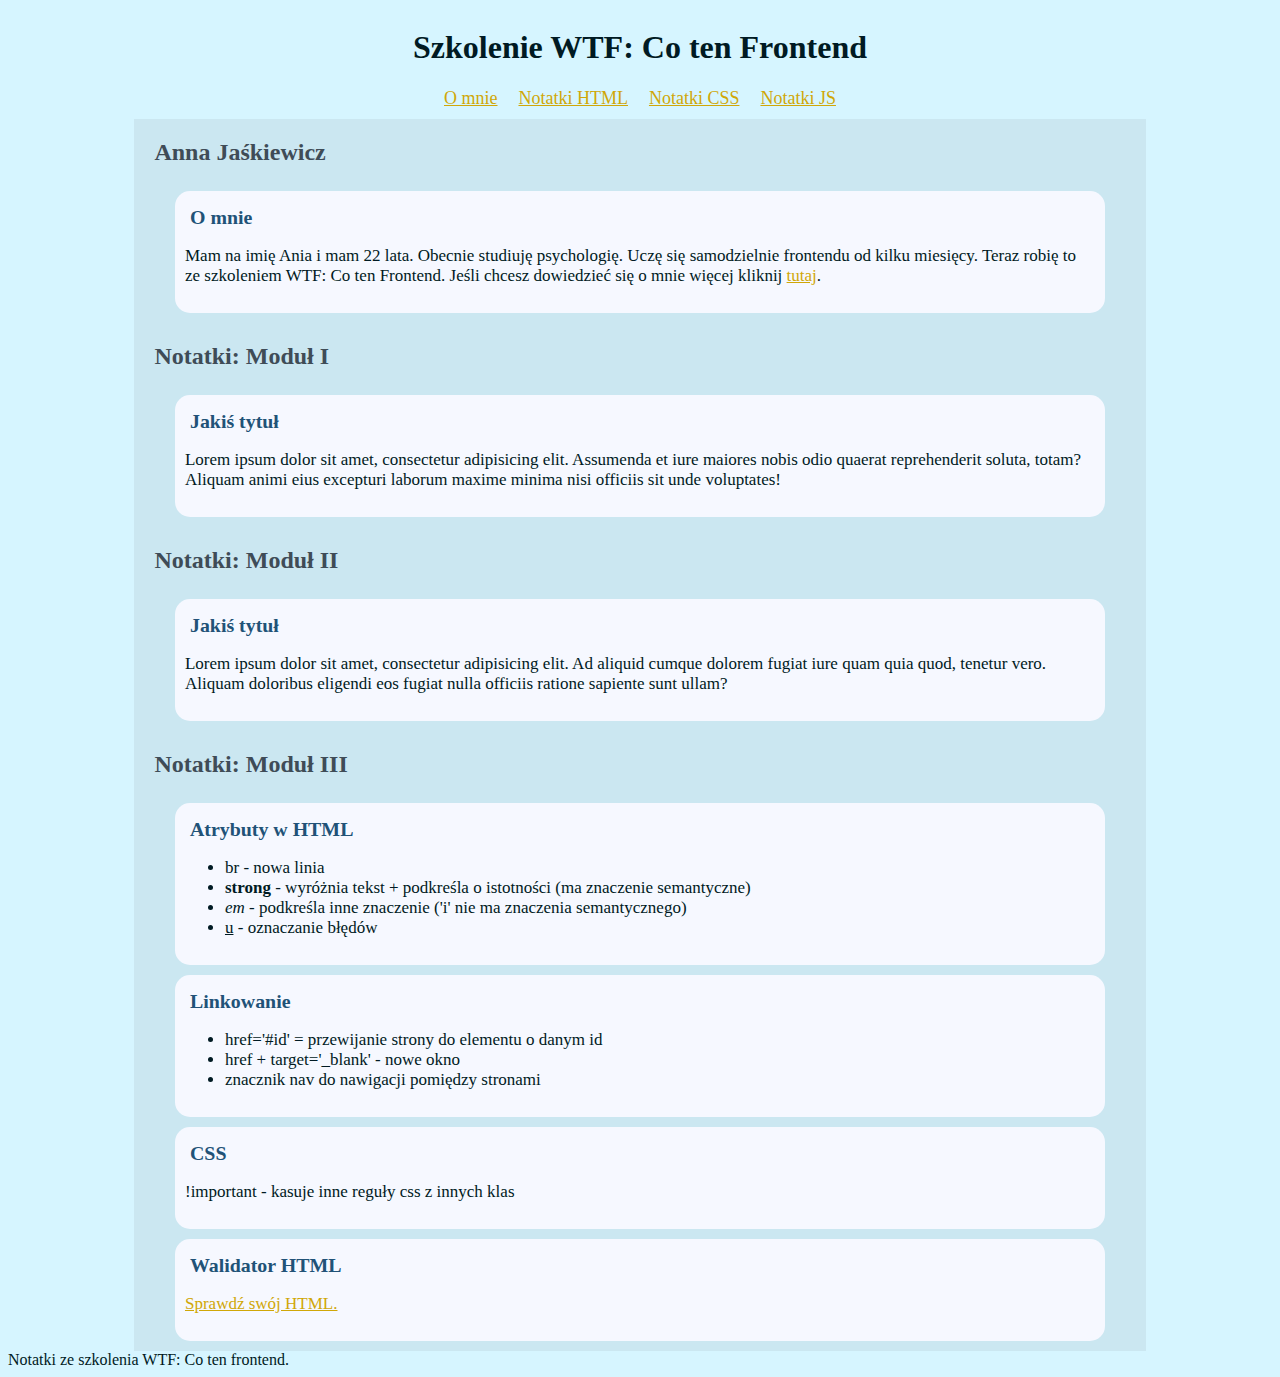
==== index.html @ 49521f5a "corrected html validator warnings" ====
<!DOCTYPE html>
<html lang="pl">
<head>
    <meta charset="UTF-8">
    <title>Szkolenie WTF: Co ten Frontend</title>
    <link rel="stylesheet" href="styles.css">
</head>

<body>

<header>
    <h1>Szkolenie WTF: Co ten Frontend</h1>
    <nav>
        <a href="aboutMe.html">O mnie</a>
        <a href="htmlNotes.html">Notatki HTML</a>
        <a href="cssNotes.html">Notatki CSS</a>
        <a href="jsNotes.html">Notatki JS</a>
    </nav>
</header>

<main>
    <section class="aboutMe">
        <h2>Anna Jaśkiewicz</h2>
        <article>
            <h3>O mnie</h3>
            <p>Mam na imię Ania i mam 22 lata. Obecnie studiuję psychologię. Uczę się samodzielnie frontendu od kilku
                miesięcy. Teraz robię to ze szkoleniem WTF: Co ten Frontend. Jeśli chcesz dowiedzieć się o mnie więcej
                kliknij <a href="aboutMe.html">tutaj</a>.</p>
        </article>
    </section>
    <section class="notes">
        <h2>Notatki: Moduł I</h2>
        <article>
            <h3>Jakiś tytuł</h3>
            <p>Lorem ipsum dolor sit amet, consectetur adipisicing elit. Assumenda et iure maiores nobis odio quaerat
                reprehenderit soluta, totam? Aliquam animi eius excepturi laborum maxime minima nisi officiis sit unde
                voluptates!</p>
        </article>
    </section>
    <section class="notes">
        <h2>Notatki: Moduł II</h2>
        <article>
            <h3>Jakiś tytuł</h3>
            <p>Lorem ipsum dolor sit amet, consectetur adipisicing elit. Ad aliquid cumque dolorem fugiat iure quam quia
                quod, tenetur vero. Aliquam doloribus eligendi eos fugiat nulla officiis ratione sapiente sunt
                ullam?</p>
        </article>
    </section>
    <section class="notes">
        <h2>Notatki: Moduł III</h2>
        <article>
            <h3>Atrybuty w HTML</h3>
            <ul>
                <li>br - nowa linia</li>
                <li><strong>strong</strong> - wyróżnia tekst + podkreśla o istotności (ma znaczenie semantyczne)</li>
                <li><em>em</em> - podkreśla inne znaczenie ('i' nie ma znaczenia semantycznego)</li>
                <li><u>u</u> - oznaczanie błędów</li>
            </ul>
        </article>
        <article>
            <h3>Linkowanie</h3>
            <ul>
                <li>href='#id' = przewijanie strony do elementu o danym id</li>
                <li>href + target='_blank' - nowe okno</li>
                <li>znacznik nav do nawigacji pomiędzy stronami</li>
            </ul>
        </article>
        <article>
            <h3>CSS</h3>
            <p>!important - kasuje inne reguły css z innych klas</p>
        </article>
        <article>
            <h3>Walidator HTML</h3>
            <p>
                <a href="https://validator.w3.org/">Sprawdź swój HTML.</a>
            </p>
        </article>
    </section>
</main>

<footer>Notatki ze szkolenia WTF: Co ten frontend.</footer>

</body>
</html>
---- styles.css ----
body {
    color: #001A23;
    background-color: #d6f5ff;
    display: flex;
    flex-direction: column;
}

main {
    display: flex;
    flex-direction: column;
}

header {
    align-self: center;
}

nav {
    display: flex;
    justify-content: space-evenly;
    margin: 10px;
    font-size: 18px;
}

section {
    width: 80%;
    margin: auto;
    background-color: #cbe7f1;
}

article {
    width: 90%;
    background-color: #f6f8ff;
    margin: 10px auto;
    padding: 10px;
    border-radius: 15px;
    font-size: 17px;
}

h2 {
    color: #3f4c57;
    padding: 15px;
    margin: 5px;
}

h3 {
    color: #215277;
    margin: 5px;
}

a {
    color: #d0a708;
}
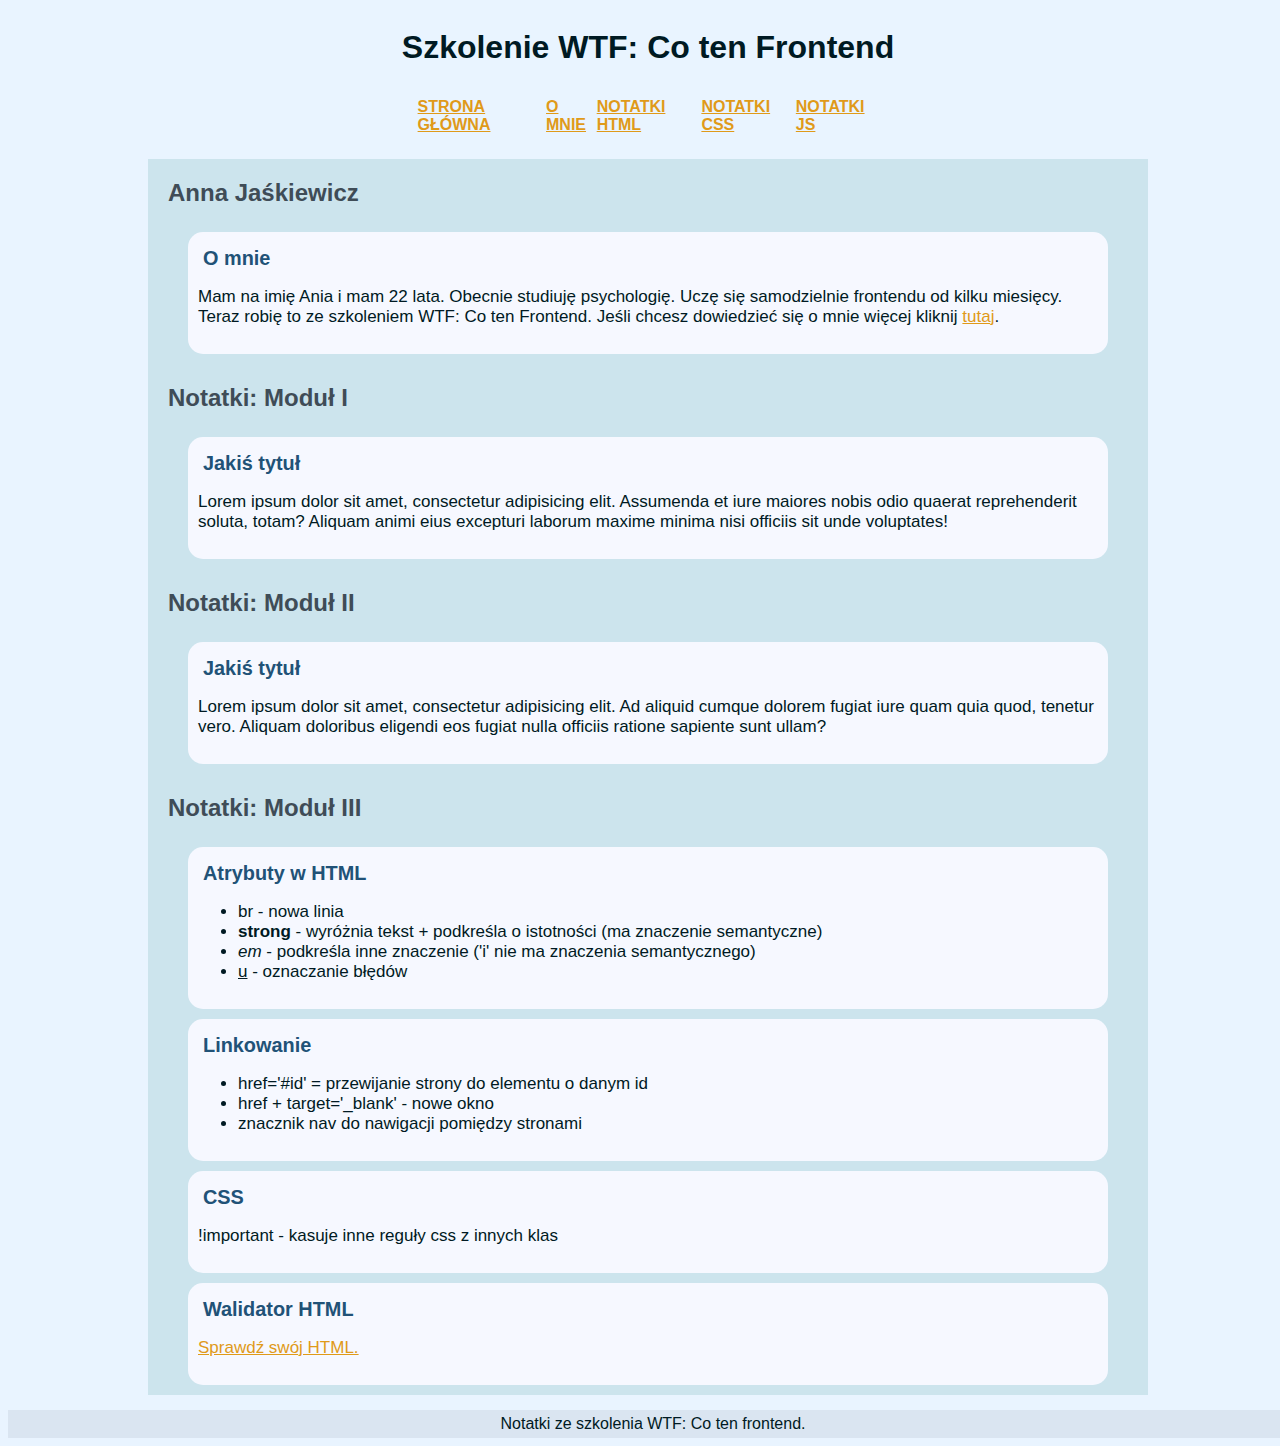
==== commit 0e53fd8f: "some style changes" ====
--- a/index.html
+++ b/index.html
@@ -11,6 +11,7 @@
 <header>
     <h1>Szkolenie WTF: Co ten Frontend</h1>
     <nav>
+        <a href="index.html">Strona główna</a>
         <a href="aboutMe.html">O mnie</a>
         <a href="htmlNotes.html">Notatki HTML</a>
         <a href="cssNotes.html">Notatki CSS</a>
--- a/styles.css
+++ b/styles.css
@@ -1,30 +1,40 @@
 body {
     color: #001A23;
-    background-color: #d6f5ff;
+    background-color: #e9f4ff;
     display: flex;
     flex-direction: column;
+    font-family: "Segoe UI", "Tahoma", sans-serif;
+    width: 100%;
 }
 
 main {
     display: flex;
     flex-direction: column;
+    margin: 15px;
 }
 
 header {
-    align-self: center;
+    display: flex;
+    flex-direction: column;
+    margin: auto;
+    width: 60%;
 }
 
 nav {
     display: flex;
+    width: inherit;
+    align-self: center;
     justify-content: space-evenly;
     margin: 10px;
-    font-size: 18px;
+    font-size: 16px;
+    text-transform: uppercase;
+    font-weight: bold;
 }
 
 section {
     width: 80%;
     margin: auto;
-    background-color: #cbe7f1;
+    background-color: rgba(98, 172, 175, 0.22);
 }
 
 article {
@@ -34,6 +44,10 @@
     padding: 10px;
     border-radius: 15px;
     font-size: 17px;
+}
+
+h1 {
+text-align: center;
 }
 
 h2 {
@@ -48,5 +62,13 @@
 }
 
 a {
-    color: #d0a708;
+    color: rgb(224, 154, 25);
+}
+
+footer {
+    width: 100%;
+    text-align: center;
+    background-color: #dae5f1;
+    padding: 5px;
+    margin-bottom: 0;
 }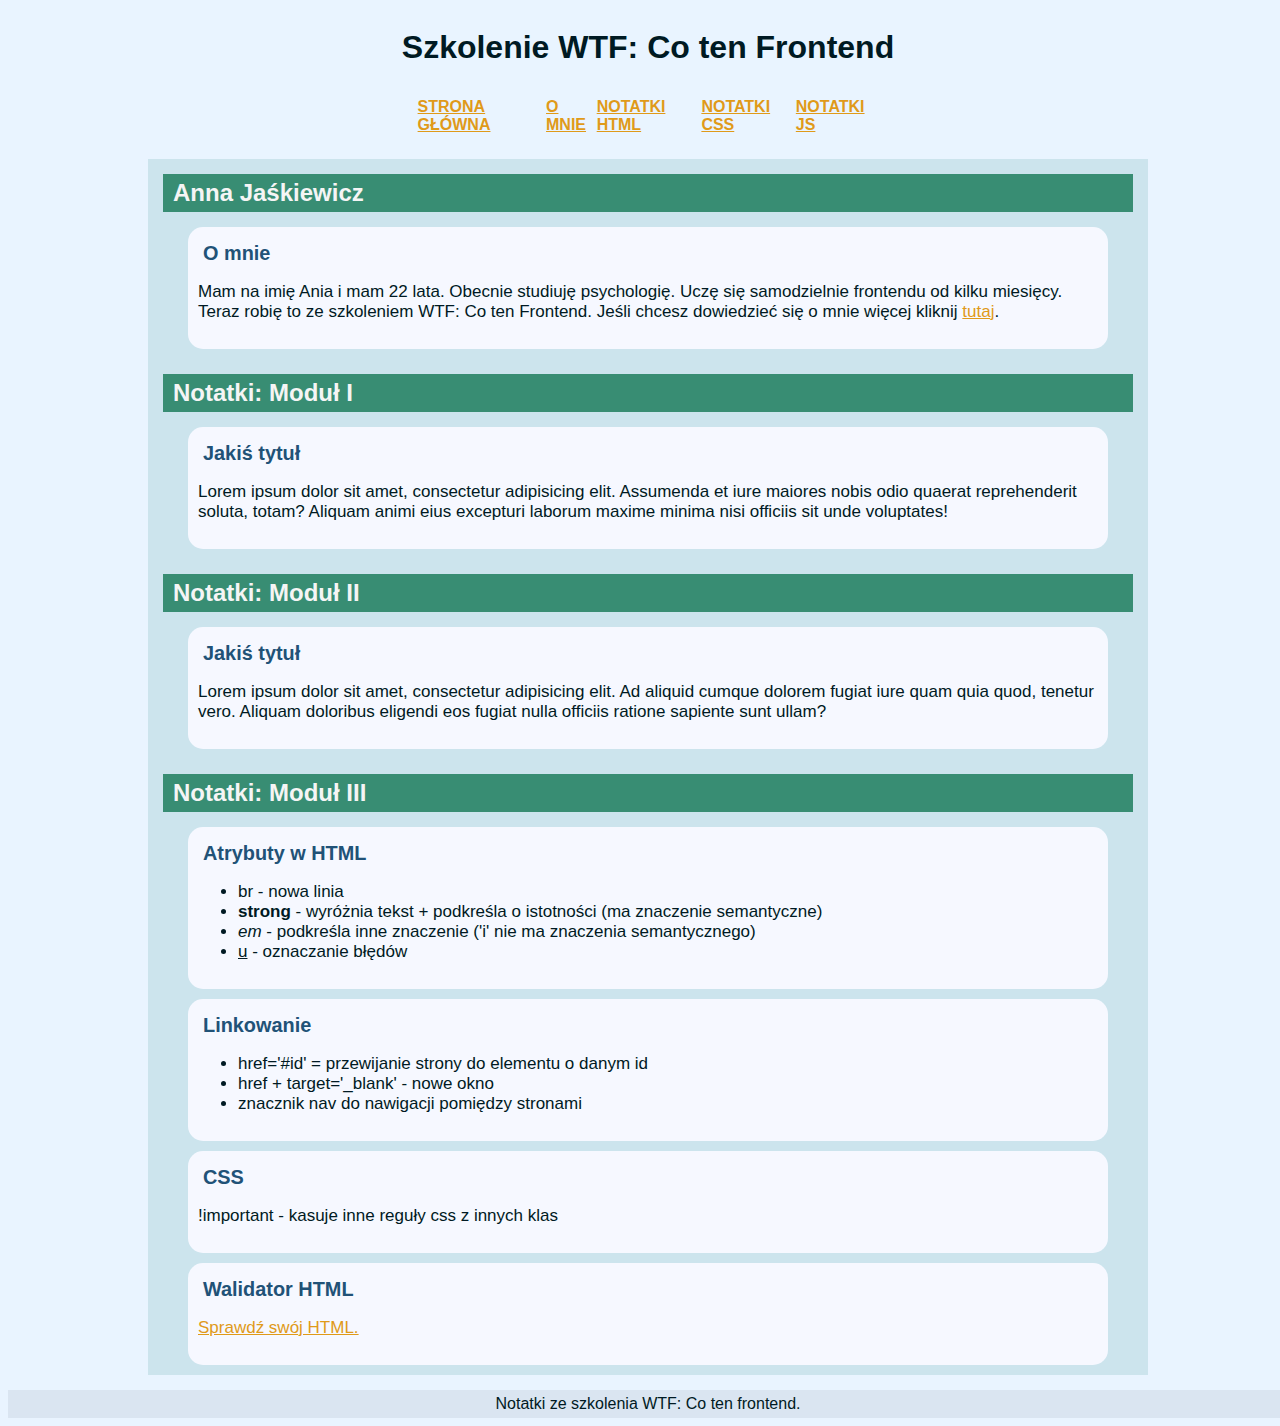
==== commit 3a10c6d3: "styled page elements with classes" ====
--- a/index.html
+++ b/index.html
@@ -8,9 +8,9 @@
 
 <body>
 
-<header>
-    <h1>Szkolenie WTF: Co ten Frontend</h1>
-    <nav>
+<header class="mainHeader">
+    <h1 class="pageTitle">Szkolenie WTF: Co ten Frontend</h1>
+    <nav class="pageNav">
         <a href="index.html">Strona główna</a>
         <a href="aboutMe.html">O mnie</a>
         <a href="htmlNotes.html">Notatki HTML</a>
@@ -20,37 +20,37 @@
 </header>
 
 <main>
-    <section class="aboutMe">
-        <h2>Anna Jaśkiewicz</h2>
-        <article>
-            <h3>O mnie</h3>
+    <section class="contentSection"  id="aboutMe">
+        <h2 class="sectionTitle">Anna Jaśkiewicz</h2>
+        <article class="article">
+            <h3 class="articleTitle">O mnie</h3>
             <p>Mam na imię Ania i mam 22 lata. Obecnie studiuję psychologię. Uczę się samodzielnie frontendu od kilku
                 miesięcy. Teraz robię to ze szkoleniem WTF: Co ten Frontend. Jeśli chcesz dowiedzieć się o mnie więcej
                 kliknij <a href="aboutMe.html">tutaj</a>.</p>
         </article>
     </section>
-    <section class="notes">
-        <h2>Notatki: Moduł I</h2>
-        <article>
-            <h3>Jakiś tytuł</h3>
+    <section class="contentSection">
+        <h2 class="sectionTitle">Notatki: Moduł I</h2>
+        <article class="article">
+            <h3 class="articleTitle">Jakiś tytuł</h3>
             <p>Lorem ipsum dolor sit amet, consectetur adipisicing elit. Assumenda et iure maiores nobis odio quaerat
                 reprehenderit soluta, totam? Aliquam animi eius excepturi laborum maxime minima nisi officiis sit unde
                 voluptates!</p>
         </article>
     </section>
-    <section class="notes">
-        <h2>Notatki: Moduł II</h2>
-        <article>
-            <h3>Jakiś tytuł</h3>
+    <section class="contentSection">
+        <h2 class="sectionTitle">Notatki: Moduł II</h2>
+        <article class="article">
+            <h3 class="articleTitle">Jakiś tytuł</h3>
             <p>Lorem ipsum dolor sit amet, consectetur adipisicing elit. Ad aliquid cumque dolorem fugiat iure quam quia
                 quod, tenetur vero. Aliquam doloribus eligendi eos fugiat nulla officiis ratione sapiente sunt
                 ullam?</p>
         </article>
     </section>
-    <section class="notes">
-        <h2>Notatki: Moduł III</h2>
-        <article>
-            <h3>Atrybuty w HTML</h3>
+    <section class="contentSection">
+        <h2 class="sectionTitle">Notatki: Moduł III</h2>
+        <article class="article">
+            <h3 class="articleTitle" >Atrybuty w HTML</h3>
             <ul>
                 <li>br - nowa linia</li>
                 <li><strong>strong</strong> - wyróżnia tekst + podkreśla o istotności (ma znaczenie semantyczne)</li>
@@ -58,20 +58,20 @@
                 <li><u>u</u> - oznaczanie błędów</li>
             </ul>
         </article>
-        <article>
-            <h3>Linkowanie</h3>
+        <article class="article">
+            <h3 class="articleTitle">Linkowanie</h3>
             <ul>
                 <li>href='#id' = przewijanie strony do elementu o danym id</li>
                 <li>href + target='_blank' - nowe okno</li>
                 <li>znacznik nav do nawigacji pomiędzy stronami</li>
             </ul>
         </article>
-        <article>
-            <h3>CSS</h3>
+        <article class="article">
+            <h3 class="articleTitle">CSS</h3>
             <p>!important - kasuje inne reguły css z innych klas</p>
         </article>
-        <article>
-            <h3>Walidator HTML</h3>
+        <article class="article">
+            <h3 class="articleTitle">Walidator HTML</h3>
             <p>
                 <a href="https://validator.w3.org/">Sprawdź swój HTML.</a>
             </p>
@@ -79,7 +79,7 @@
     </section>
 </main>
 
-<footer>Notatki ze szkolenia WTF: Co ten frontend.</footer>
+<footer class="pageFooter">Notatki ze szkolenia WTF: Co ten frontend.</footer>
 
 </body>
 </html>--- a/styles.css
+++ b/styles.css
@@ -13,14 +13,14 @@
     margin: 15px;
 }
 
-header {
+.mainHeader {
     display: flex;
     flex-direction: column;
     margin: auto;
     width: 60%;
 }
 
-nav {
+.pageNav {
     display: flex;
     width: inherit;
     align-self: center;
@@ -31,13 +31,13 @@
     font-weight: bold;
 }
 
-section {
+.contentSection {
     width: 80%;
     margin: auto;
     background-color: rgba(98, 172, 175, 0.22);
 }
 
-article {
+.article {
     width: 90%;
     background-color: #f6f8ff;
     margin: 10px auto;
@@ -46,17 +46,18 @@
     font-size: 17px;
 }
 
-h1 {
+.pageTitle {
 text-align: center;
 }
 
-h2 {
-    color: #3f4c57;
-    padding: 15px;
-    margin: 5px;
+.sectionTitle {
+    padding: 5px 10px;
+    margin: 15px;
+    background-color: #388d73;
+    color: whitesmoke;
 }
 
-h3 {
+.articleTitle {
     color: #215277;
     margin: 5px;
 }
@@ -65,8 +66,7 @@
     color: rgb(224, 154, 25);
 }
 
-footer {
-    width: 100%;
+.pageFooter {
     text-align: center;
     background-color: #dae5f1;
     padding: 5px;
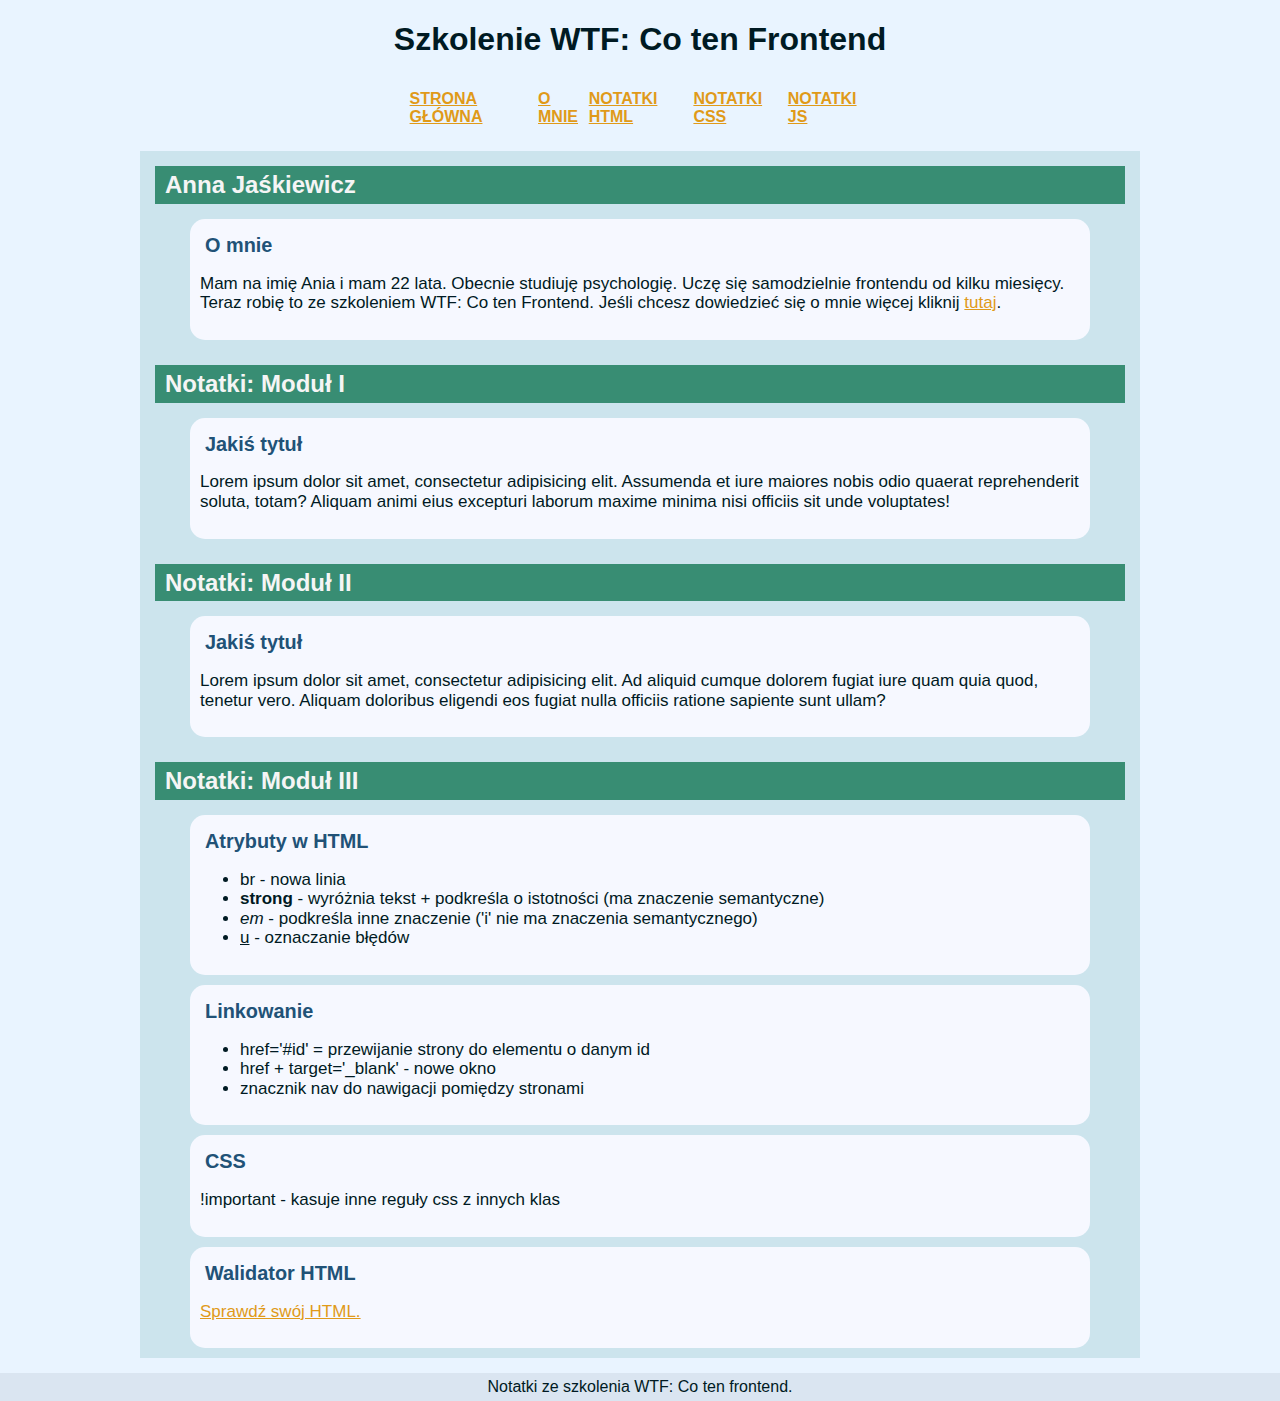
==== commit d8db8ece: "BEM classes and added notes from module iv" ====
--- a/index.html
+++ b/index.html
@@ -3,6 +3,7 @@
 <head>
     <meta charset="UTF-8">
     <title>Szkolenie WTF: Co ten Frontend</title>
+    <link rel="stylesheet" href="normalize.css" type="text/css">
     <link rel="stylesheet" href="styles.css">
 </head>
 
@@ -13,44 +14,44 @@
     <nav class="pageNav">
         <a href="index.html">Strona główna</a>
         <a href="aboutMe.html">O mnie</a>
-        <a href="htmlNotes.html">Notatki HTML</a>
-        <a href="cssNotes.html">Notatki CSS</a>
-        <a href="jsNotes.html">Notatki JS</a>
+        <a href="notesHTML.html">Notatki HTML</a>
+        <a href="notesCSS.html">Notatki CSS</a>
+        <a href="notesJS.html">Notatki JS</a>
     </nav>
 </header>
 
 <main>
     <section class="contentSection"  id="aboutMe">
-        <h2 class="sectionTitle">Anna Jaśkiewicz</h2>
+        <h2 class="contentSection__title">Anna Jaśkiewicz</h2>
         <article class="article">
-            <h3 class="articleTitle">O mnie</h3>
+            <h3 class="article__title">O mnie</h3>
             <p>Mam na imię Ania i mam 22 lata. Obecnie studiuję psychologię. Uczę się samodzielnie frontendu od kilku
                 miesięcy. Teraz robię to ze szkoleniem WTF: Co ten Frontend. Jeśli chcesz dowiedzieć się o mnie więcej
                 kliknij <a href="aboutMe.html">tutaj</a>.</p>
         </article>
     </section>
     <section class="contentSection">
-        <h2 class="sectionTitle">Notatki: Moduł I</h2>
+        <h2 class="contentSection__title">Notatki: Moduł I</h2>
         <article class="article">
-            <h3 class="articleTitle">Jakiś tytuł</h3>
+            <h3 class="article__title">Jakiś tytuł</h3>
             <p>Lorem ipsum dolor sit amet, consectetur adipisicing elit. Assumenda et iure maiores nobis odio quaerat
                 reprehenderit soluta, totam? Aliquam animi eius excepturi laborum maxime minima nisi officiis sit unde
                 voluptates!</p>
         </article>
     </section>
     <section class="contentSection">
-        <h2 class="sectionTitle">Notatki: Moduł II</h2>
+        <h2 class="contentSection__title">Notatki: Moduł II</h2>
         <article class="article">
-            <h3 class="articleTitle">Jakiś tytuł</h3>
+            <h3 class="article__title">Jakiś tytuł</h3>
             <p>Lorem ipsum dolor sit amet, consectetur adipisicing elit. Ad aliquid cumque dolorem fugiat iure quam quia
                 quod, tenetur vero. Aliquam doloribus eligendi eos fugiat nulla officiis ratione sapiente sunt
                 ullam?</p>
         </article>
     </section>
     <section class="contentSection">
-        <h2 class="sectionTitle">Notatki: Moduł III</h2>
+        <h2 class="contentSection__title">Notatki: Moduł III</h2>
         <article class="article">
-            <h3 class="articleTitle" >Atrybuty w HTML</h3>
+            <h3 class="article__title" >Atrybuty w HTML</h3>
             <ul>
                 <li>br - nowa linia</li>
                 <li><strong>strong</strong> - wyróżnia tekst + podkreśla o istotności (ma znaczenie semantyczne)</li>
@@ -59,7 +60,7 @@
             </ul>
         </article>
         <article class="article">
-            <h3 class="articleTitle">Linkowanie</h3>
+            <h3 class="article__title">Linkowanie</h3>
             <ul>
                 <li>href='#id' = przewijanie strony do elementu o danym id</li>
                 <li>href + target='_blank' - nowe okno</li>
@@ -67,11 +68,11 @@
             </ul>
         </article>
         <article class="article">
-            <h3 class="articleTitle">CSS</h3>
+            <h3 class="article__title">CSS</h3>
             <p>!important - kasuje inne reguły css z innych klas</p>
         </article>
         <article class="article">
-            <h3 class="articleTitle">Walidator HTML</h3>
+            <h3 class="article__title">Walidator HTML</h3>
             <p>
                 <a href="https://validator.w3.org/">Sprawdź swój HTML.</a>
             </p>
@@ -81,5 +82,7 @@
 
 <footer class="pageFooter">Notatki ze szkolenia WTF: Co ten frontend.</footer>
 
+<script src="app.js"></script>
+
 </body>
 </html>--- a/styles.css
+++ b/styles.css
@@ -1,3 +1,11 @@
+html {
+    box-sizing: border-box;
+}
+
+*, *:before, *:after {
+    box-sizing: inherit;
+}
+
 body {
     color: #001A23;
     background-color: #e9f4ff;
@@ -50,14 +58,14 @@
 text-align: center;
 }
 
-.sectionTitle {
+.contentSection__title {
     padding: 5px 10px;
     margin: 15px;
     background-color: #388d73;
     color: whitesmoke;
 }
 
-.articleTitle {
+.article__title {
     color: #215277;
     margin: 5px;
 }
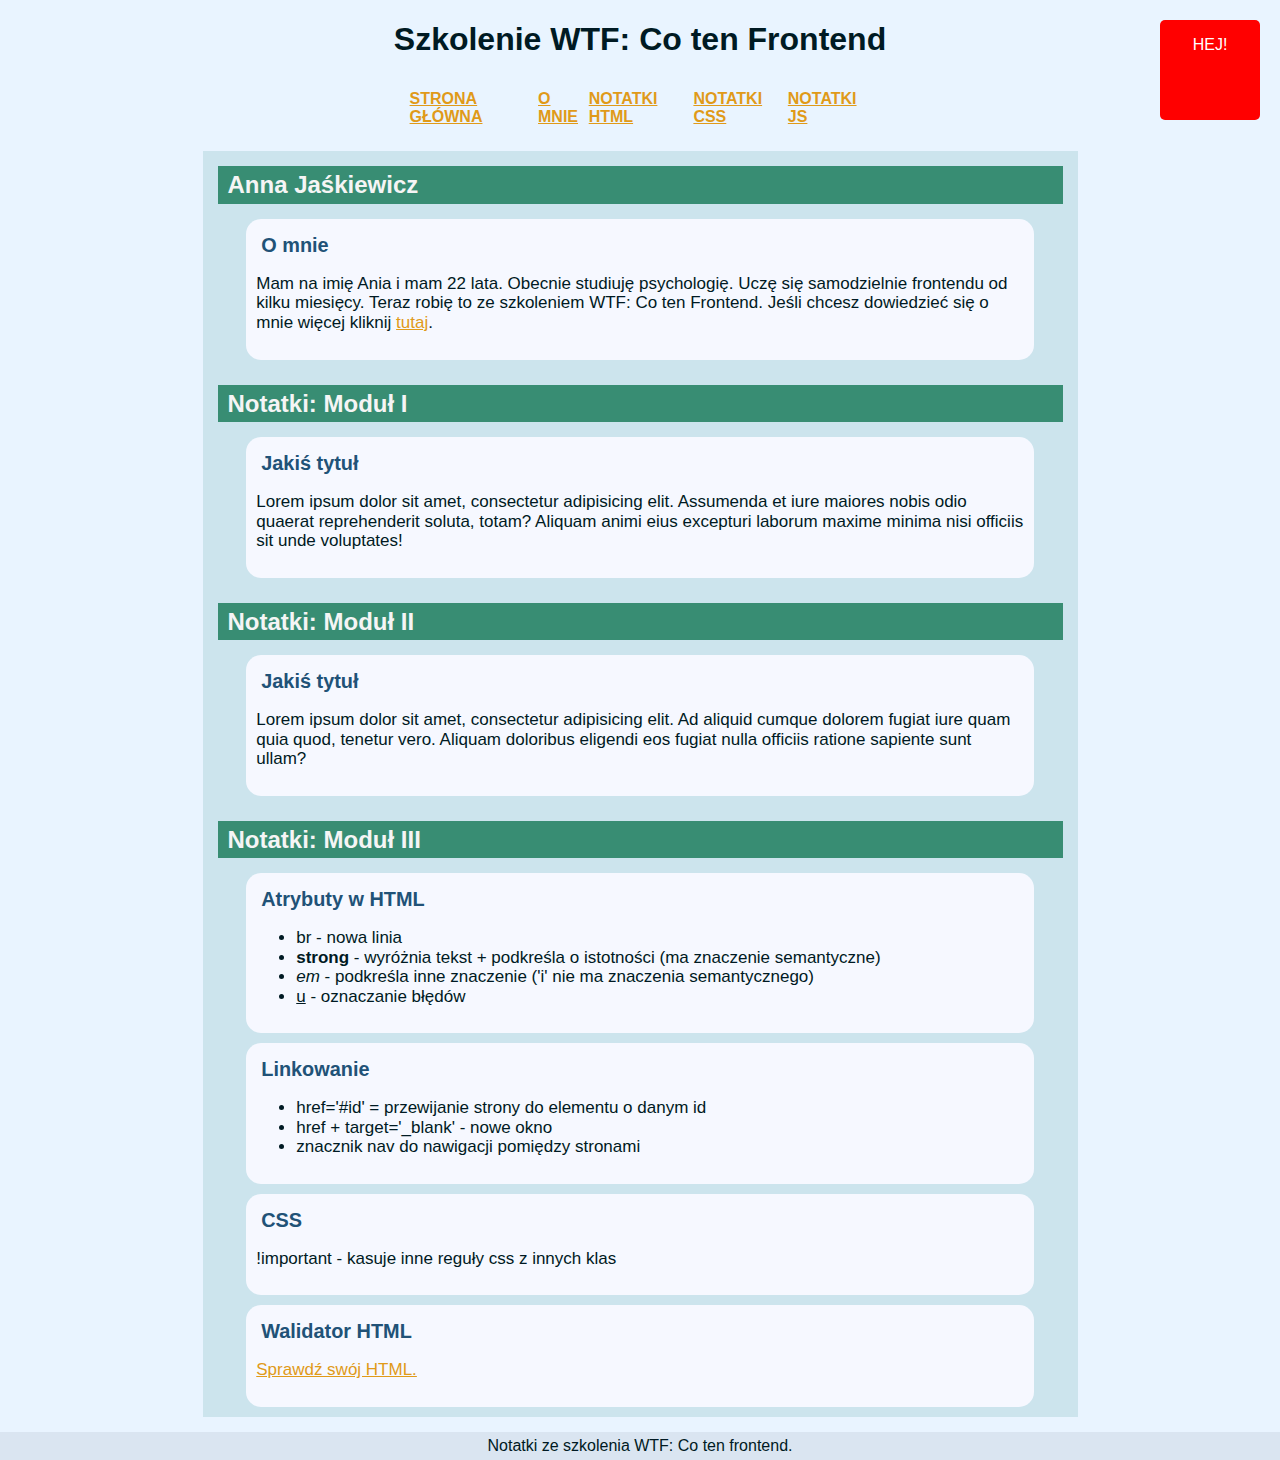
==== commit 3eb632d4: "homework task - editing element with js" ====
--- a/index.html
+++ b/index.html
@@ -80,6 +80,12 @@
     </section>
 </main>
 
+<section class="additional">
+    <div class="helloBox">
+        <p class="helloBox__text helloBox__text--js"></p>
+    </div>
+</section>
+
 <footer class="pageFooter">Notatki ze szkolenia WTF: Co ten frontend.</footer>
 
 <script src="app.js"></script>
--- a/styles.css
+++ b/styles.css
@@ -32,7 +32,7 @@
     display: flex;
     width: inherit;
     align-self: center;
-    justify-content: space-evenly;
+    justify-content: space-around;
     margin: 10px;
     font-size: 16px;
     text-transform: uppercase;
@@ -40,7 +40,7 @@
 }
 
 .contentSection {
-    width: 80%;
+    width: 70%;
     margin: auto;
     background-color: rgba(98, 172, 175, 0.22);
 }
@@ -53,6 +53,7 @@
     border-radius: 15px;
     font-size: 17px;
 }
+
 
 .pageTitle {
 text-align: center;
@@ -79,4 +80,23 @@
     background-color: #dae5f1;
     padding: 5px;
     margin-bottom: 0;
-}+}
+
+.helloBox {
+    width: 100px;
+    height: 100px;
+    position: fixed;
+    right: 20px;
+    top: 20px;
+    background-color: red;
+    border-radius: 5px;
+    text-align: center;
+}
+
+.helloBox__text {
+    color: white;
+    text-transform: uppercase;
+    font-size: 16px;
+    font-weight: 500;
+}
+
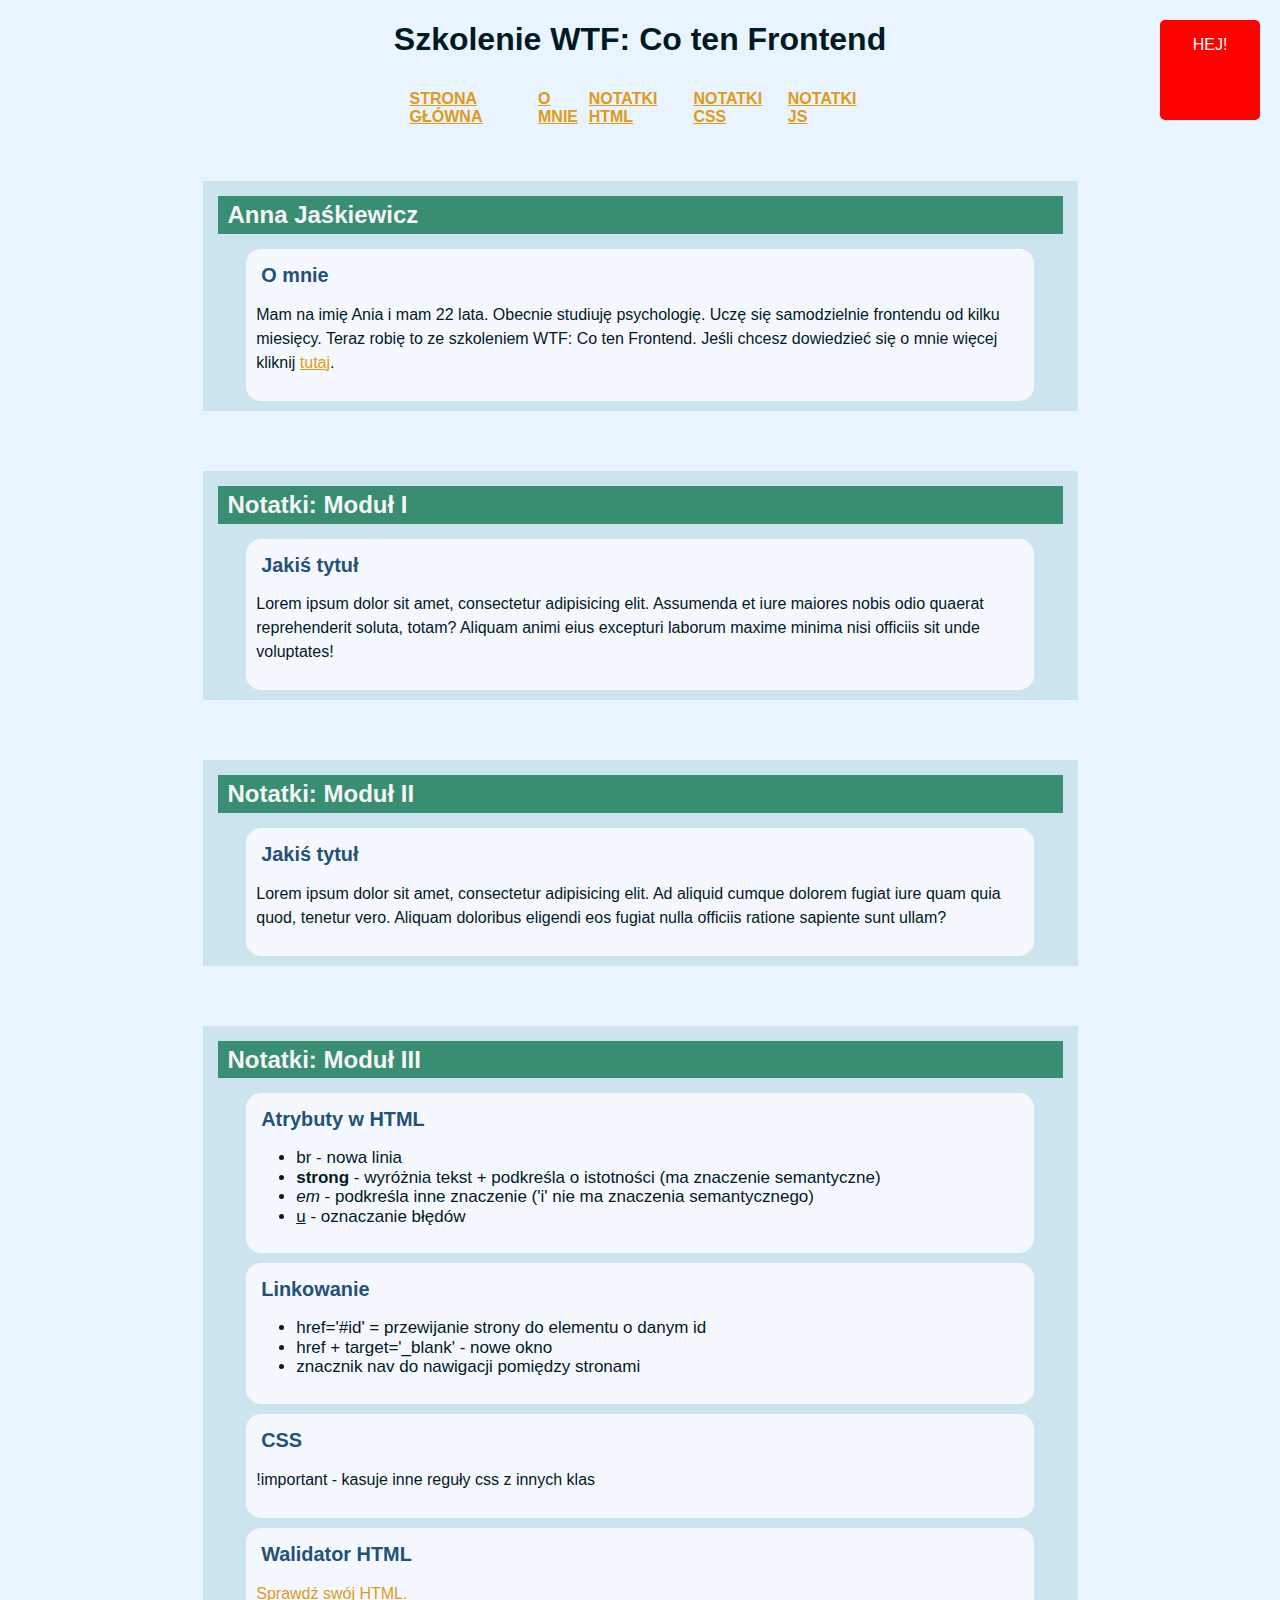
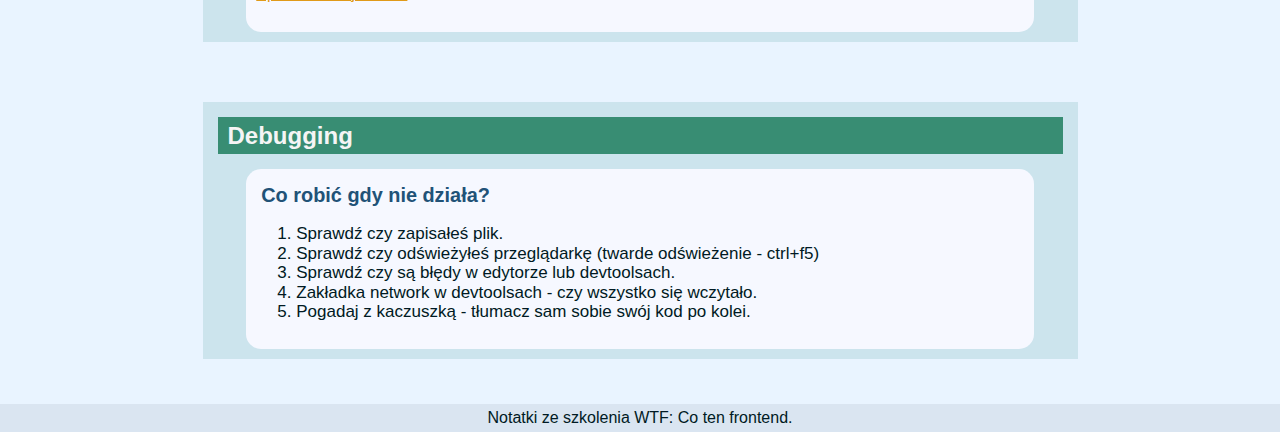
==== commit 48618266: "module 5 notes" ====
--- a/index.html
+++ b/index.html
@@ -21,7 +21,7 @@
 </header>
 
 <main>
-    <section class="contentSection"  id="aboutMe">
+    <section class="contentSection" id="aboutMe">
         <h2 class="contentSection__title">Anna Jaśkiewicz</h2>
         <article class="article">
             <h3 class="article__title">O mnie</h3>
@@ -51,7 +51,7 @@
     <section class="contentSection">
         <h2 class="contentSection__title">Notatki: Moduł III</h2>
         <article class="article">
-            <h3 class="article__title" >Atrybuty w HTML</h3>
+            <h3 class="article__title">Atrybuty w HTML</h3>
             <ul>
                 <li>br - nowa linia</li>
                 <li><strong>strong</strong> - wyróżnia tekst + podkreśla o istotności (ma znaczenie semantyczne)</li>
@@ -78,6 +78,19 @@
             </p>
         </article>
     </section>
+    <section class="contentSection">
+        <h2 class="contentSection__title">Debugging</h2>
+        <article class="article">
+            <h3 class="article__title">Co robić gdy nie działa?</h3>
+            <ol>
+                <li>Sprawdź czy zapisałeś plik.</li>
+                <li>Sprawdź czy odświeżyłeś przeglądarkę (twarde odświeżenie - ctrl+f5)</li>
+                <li>Sprawdź czy są błędy w edytorze lub devtoolsach.</li>
+                <li>Zakładka network w devtoolsach - czy wszystko się wczytało.</li>
+                <li>Pogadaj z kaczuszką - tłumacz sam sobie swój kod po kolei.</li>
+            </ol>
+        </article>
+    </section>
 </main>
 
 <section class="additional">
--- a/styles.css
+++ b/styles.css
@@ -41,7 +41,7 @@
 
 .contentSection {
     width: 70%;
-    margin: auto;
+    margin: 30px auto;
     background-color: rgba(98, 172, 175, 0.22);
 }
 
@@ -54,6 +54,10 @@
     font-size: 17px;
 }
 
+.article p {
+    line-height: 1.5;
+    font-size: 16px;
+}
 
 .pageTitle {
 text-align: center;
@@ -100,3 +104,8 @@
     font-weight: 500;
 }
 
+.js_picture {
+    margin: 10px auto;
+     border-radius: 10px;
+    opacity: 0.9;
+}